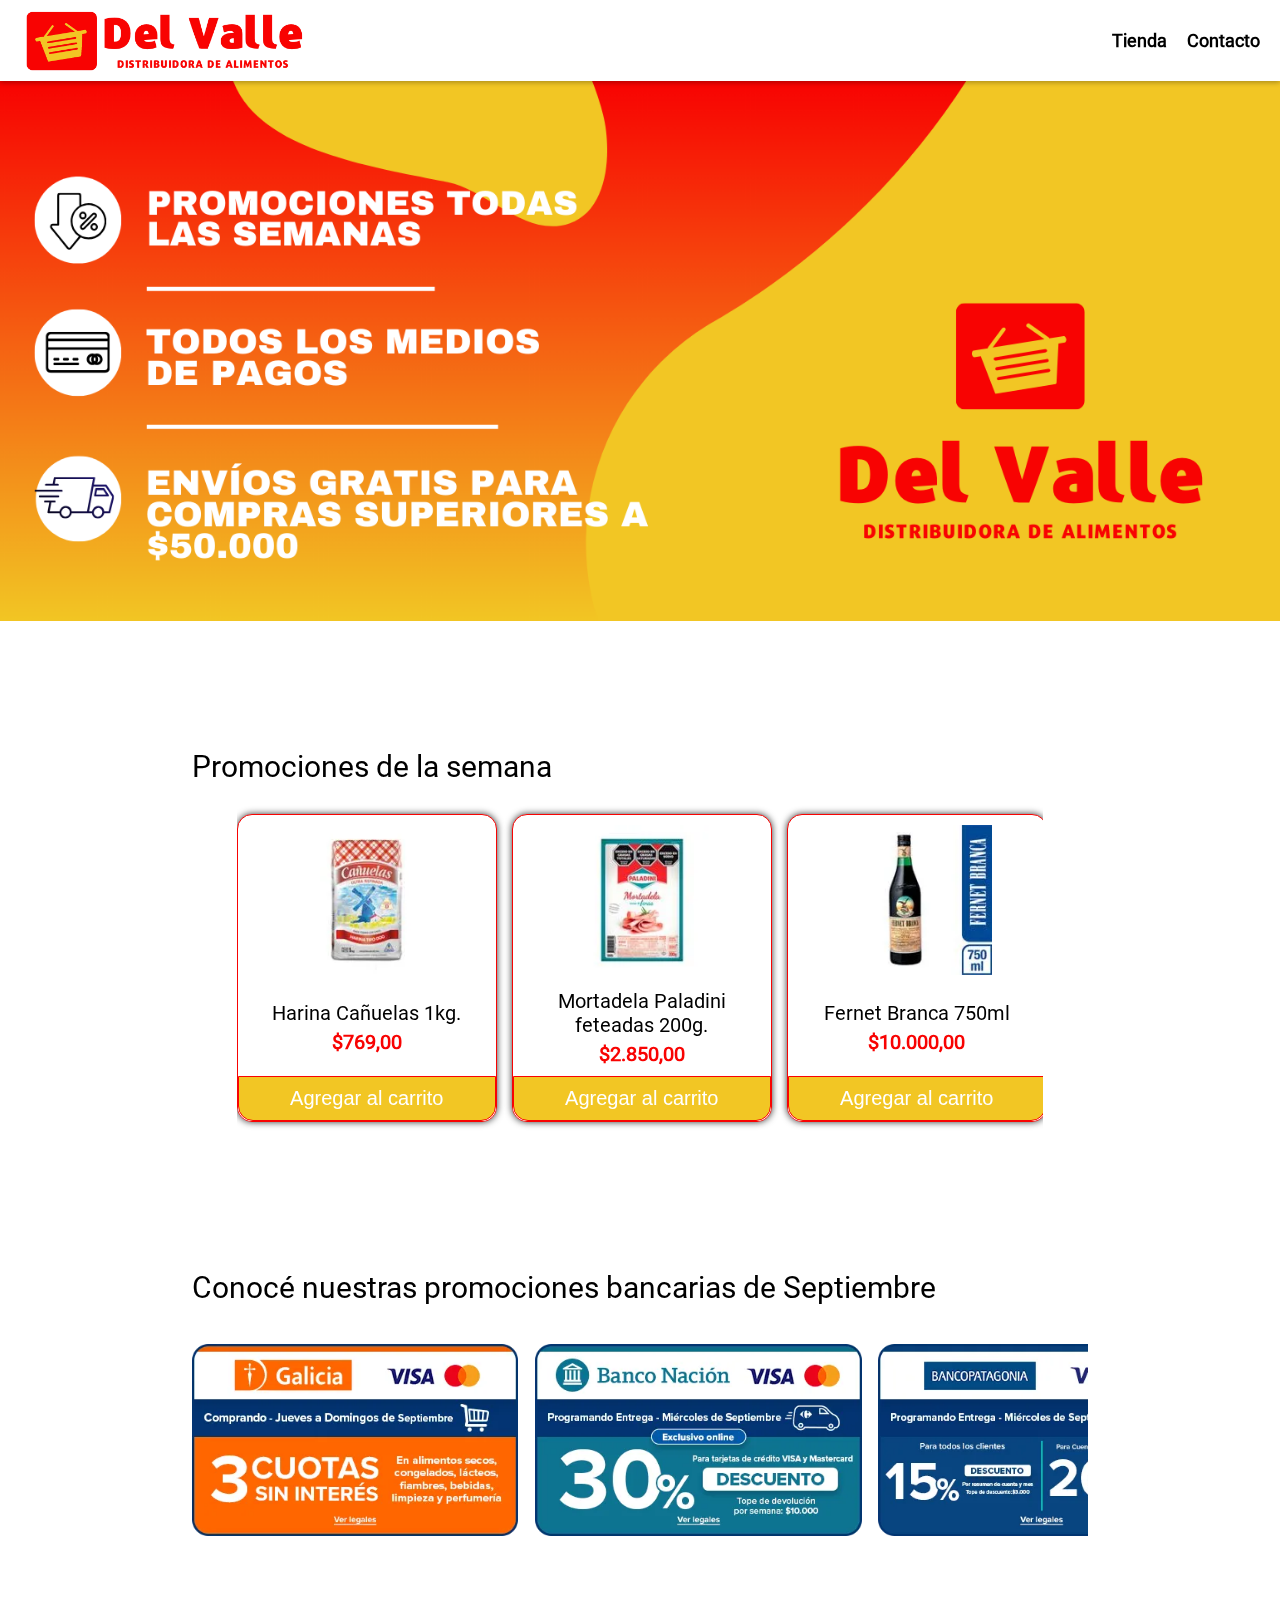
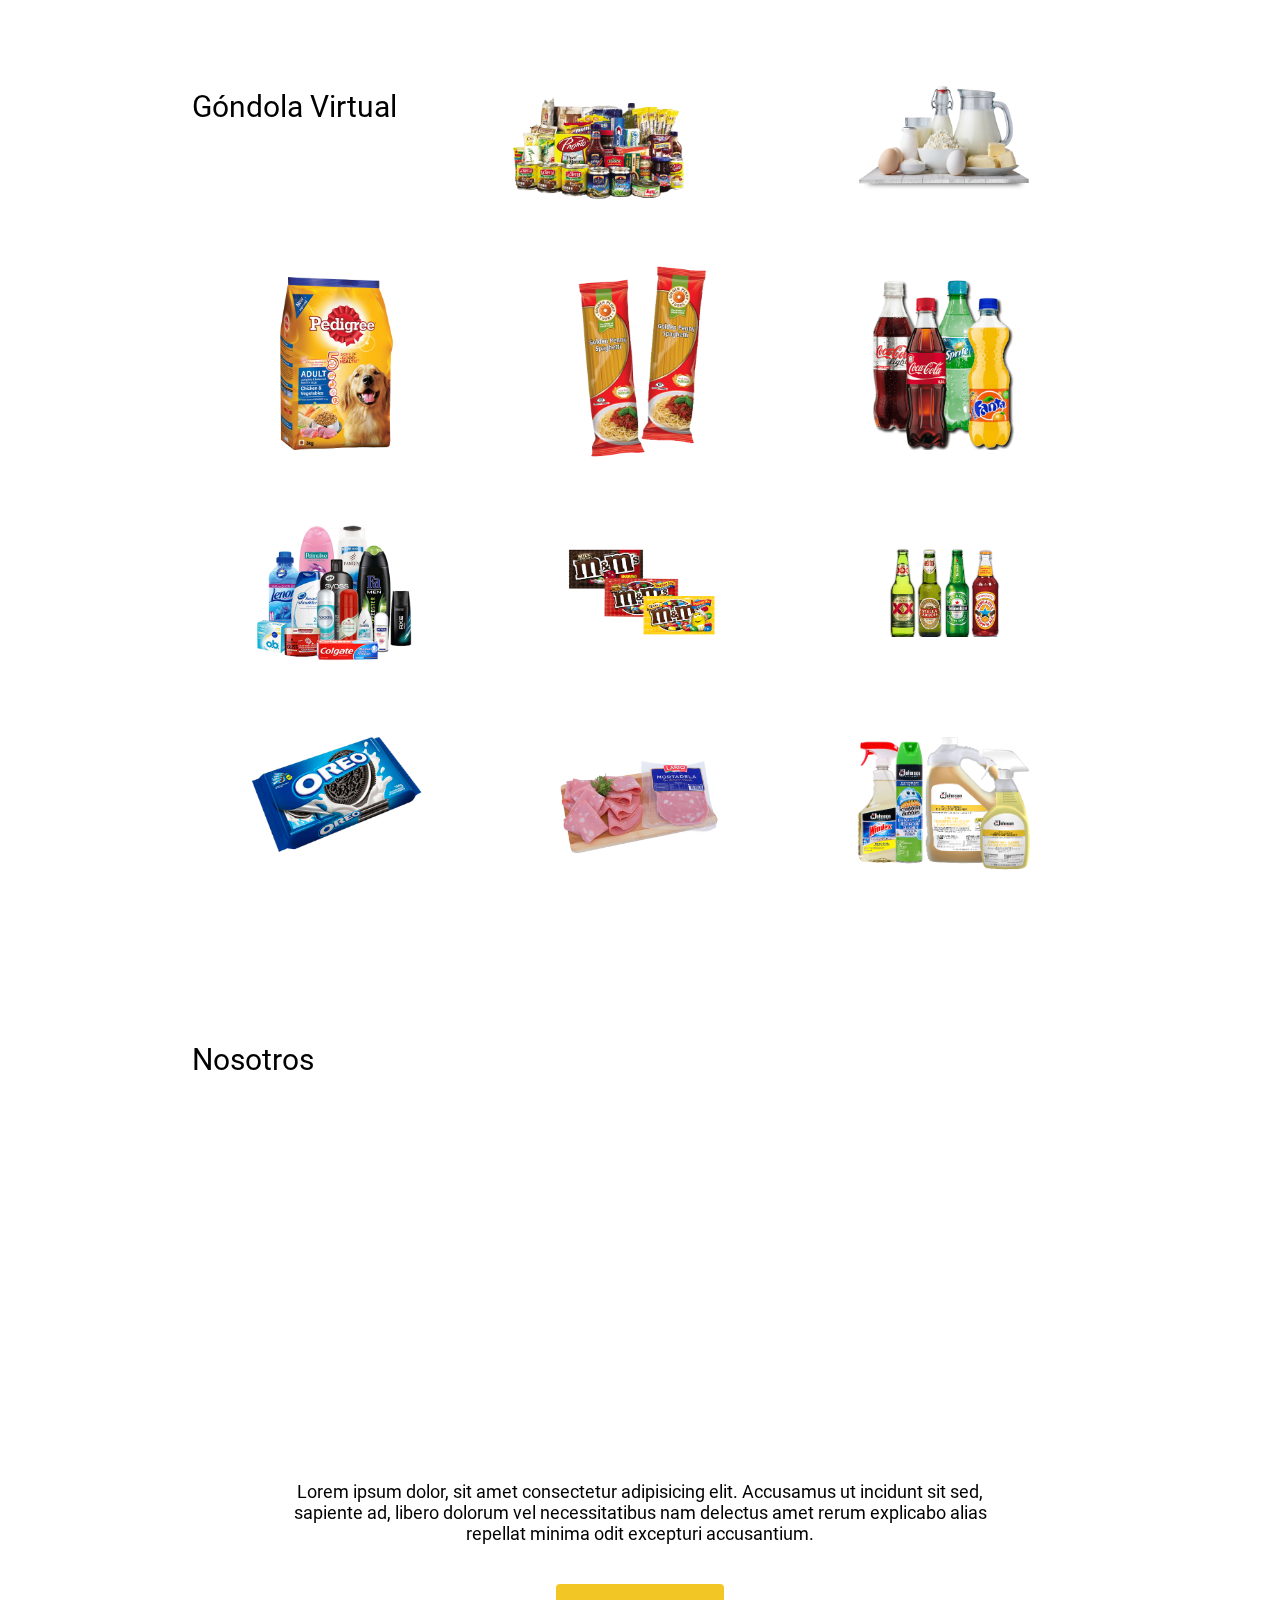
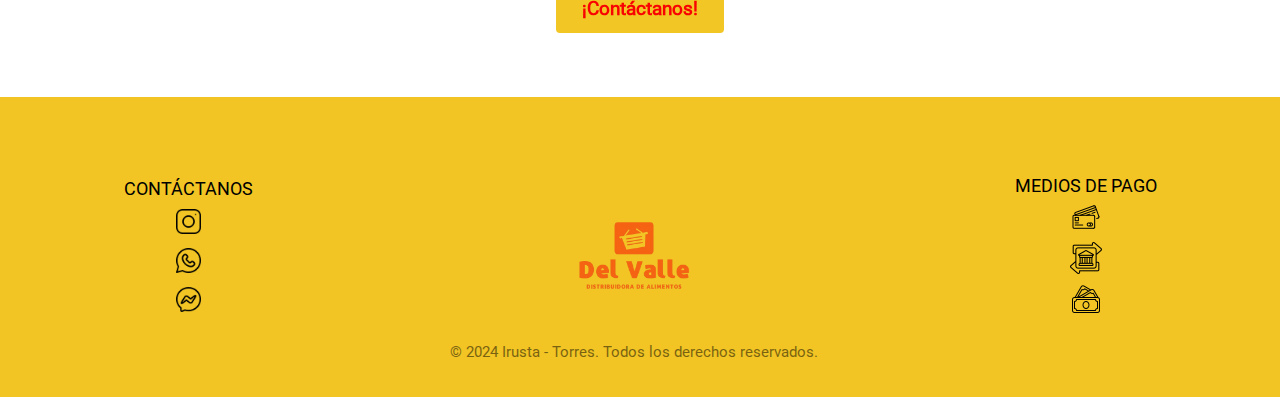
==== index.html @ 5ffc668a "Se arregla ruta de 2 productos en promocion" ====
<!DOCTYPE html>
<html lang="es">

<head>
    <meta charset="UTF-8">
    <meta name="viewport" content="width=device-width, initial-scale=1.0">
    <link rel="stylesheet" href="./assets/css/general.css">
    <link rel="stylesheet" href="./assets/css/inicio.css">
    <title>Del Valle - Distribuidora</title>
    <link rel="icon" type="image/x-icon" href="./assets/icon/favicon.ico">
</head>

<body>
    <header class="encabezado">
        <a href="./index.html"><img src="./assets/image/Logo2bis.png" alt="Logo encabezado"></a>

        <nav>
            <ul>
                <li><a class="enlace-nav" href="./pages/tienda.html">Tienda</a></li>
                <li><a class="enlace-nav" href="./pages/contacto.html">Contacto</a></li>
            </ul>
        </nav>
    </header>

    <main class="contenido">
        <section class="banner">
        </section>
        
        <section class="banner-responsivo">
        </section>

        <section class="promociones-semana">
            <h1 class="titulo">Promociones de la semana</h1>

            <div class="promociones-contenedor">

                <article class="card">
                    <div class="producto-imagen">
                        <img src="./assets/image/gondola/img/al205216-170-170.webp" alt="Harina Cañuelas"
                            loading="lazy">
                    </div>
                    <div class="producto-info">
                        <span>Harina Cañuelas 1kg.</span>
                        <span>$769,00</span>
                    </div>
                    <div class="btn">
                        <button type="button">Agregar al carrito</button>
                    </div>
                </article>

                <article class="card">
                    <div class="producto-imagen">
                        <img src="./assets/image/gondola/img/fi308184-170-170.webp" alt="Mortadela Paladini"
                            loading="lazy">
                    </div>
                    <div class="producto-info">
                        <span>Mortadela Paladini feteadas 200g.</span>
                        <span>$2.850,00</span>
                    </div>
                    <div class="btn">
                        <button type="button">Agregar al carrito</button>
                    </div>
                </article>

                <article class="card">
                    <div class="producto-imagen">
                        <img src="./assets/image/gondola/img/a226772-170-170.webp" alt="Fernet Branca" loading="lazy">
                    </div>
                    <div class="producto-info">
                        <span>Fernet Branca 750ml</span>
                        <span>$10.000,00</span>
                    </div>
                    <div class="btn">
                        <button type="button">Agregar al carrito</button>
                    </div>
                </article>

                <article class="card">
                    <div class="producto-imagen">
                        <img src="./assets/image/gondola/img/al318039-170-170.webp" alt="Arroz Gallo" loading="lazy">
                    </div>
                    <div class="producto-info">
                        <span>Arroz Gallo oro 1kg.</span>
                        <span>$2.850,00</span>
                    </div>
                    <div class="btn">
                        <button type="button">Agregar al carrito</button>
                    </div>
                </article>

                <article class="card">
                    <div class="producto-imagen">
                        <img src="./assets/image/gondola/img/lac366327-170-170.webp" alt="Manteca Tonadita"
                            loading="lazy">
                    </div>
                    <div class="producto-info">
                        <span>Manteca Tonadita 200g</span>
                        <span>$2.700,00</span>
                    </div>
                    <div class="btn">
                        <button type="button">Agregar al carrito</button>
                    </div>
                </article>

                <article class="card">
                    <div class="producto-imagen">
                        <img src="./assets/image/gondola/img/lac527487-170-170.webp" alt="CasamCrem" loading="lazy">
                    </div>
                    <div class="producto-info">
                        <span>Queso crema Casancrem 500g</span>
                        <span>$3.950,20</span>
                    </div>
                    <div class="btn">
                        <button type="button">Agregar al carrito</button>
                    </div>
                </article>

                <article class="card">
                    <div class="producto-imagen">
                        <img src="./assets/image/gondola/img/a273585-170-170.webp" alt="Vino Novecento" loading="lazy">
                    </div>
                    <div class="producto-info">
                        <span>Vino tinto malbec Novecento 750cc</span>
                        <span>$3.950,00</span>
                    </div>
                    <div class="btn">
                        <button type="button">Agregar al carrito</button>
                    </div>
                </article>

            </div>
        </section>

        <section>
            <h5 class="titulo">Conocé nuestras promociones bancarias de Septiembre</h5>

            <div class="scroll-contenedor">
                <div class="imagenes">
                    <img src="./assets/image/tcgalicia.webp" alt="Promoción banco Galicia" loading="lazy">
                    <img src="./assets/image/tcnacion.webp" alt="Promoción banco Nación" loading="lazy">
                    <img src="./assets/image/tcpatagonia.webp" alt="Promoción banco Patagonia" loading="lazy">
                    <img src="./assets/image/tcsantander.webp" alt="Promoción banco Santander" loading="lazy">
                </div>
            </div>

        </section>

        <section class="seccion-gondola">

            <h3 class="titulo">Góndola Virtual</h3>

            <div class="bloque-proyecto">
                <img class="imagenTendencia" src="./assets/image/gondola/Almacen.png" alt="Sección de Almacén"
                    loading="lazy">
                <div class="efecto-imagen">
                    <div class="texto-imagen">Almacén</div>
                </div>
            </div>

            <div class="bloque-proyecto">
                <img class="imagenTendencia" src="./assets/image/gondola/lacteos.png" alt="Sección de Lácteos"
                    loading="lazy">
                <div class="efecto-imagen">
                    <div class="texto-imagen">Lácteos</div>
                </div>
            </div>

            <div class="bloque-proyecto">
                <img class="imagenTendencia" src="./assets/image/gondola/mascotas.png" alt="Sección Mascotas"
                    loading="lazy">
                <div class="efecto-imagen">
                    <div class="texto-imagen">Mascotas</div>
                </div>
            </div>

            <div class="bloque-proyecto">
                <img class="imagenTendencia" src="./assets/image/gondola/pastas.png" alt="Sección de Pastas"
                    loading="lazy">
                <div class="efecto-imagen">
                    <div class="texto-imagen">Pastas</div>
                </div>
            </div>

            <div class="bloque-proyecto">
                <img class="imagenTendencia" src="./assets/image/gondola/gaseosas.png" alt="Sección de Gaseosas"
                    loading="lazy">
                <div class="efecto-imagen">
                    <div class="texto-imagen">Gaseosas</div>
                </div>
            </div>

            <div class="bloque-proyecto">
                <img class="imagenTendencia" src="./assets/image/gondola/higiene-personal.png"
                    alt="Sección de Higiene Personal" loading="lazy">
                <div class="efecto-imagen">
                    <div class="texto-imagen">Higiene Personal</div>
                </div>
            </div>

            <div class="bloque-proyecto">
                <img class="imagenTendencia" src="./assets/image/gondola/golosinas.png" alt="Sección de Golosinas"
                    loading="lazy">
                <div class="efecto-imagen">
                    <div class="texto-imagen">Golosinas</div>
                </div>
            </div>

            <div class="bloque-proyecto">
                <img class="imagenTendencia" src="./assets/image/gondola/alcohol.png"
                    alt="Sección de Bebidas Alcohólicas" loading="lazy">
                <div class="efecto-imagen">
                    <div class="texto-imagen">Bebidas Alcohólicas</div>
                </div>
            </div>

            <div class="bloque-proyecto">
                <img class="imagenTendencia" src="./assets/image/gondola/galletas.png" alt="Sección de Galletas"
                    loading="lazy">
                <div class="efecto-imagen">
                    <div class="texto-imagen">Galletas</div>
                </div>
            </div>

            <div class="bloque-proyecto">
                <img class="imagenTendencia" src="./assets/image/gondola/fiambre.png" alt="Sección de Fiambres"
                    loading="lazy">
                <div class="efecto-imagen">
                    <div class="texto-imagen">Fiambres</div>
                </div>
            </div>

            <div class="bloque-proyecto">
                <img class="imagenTendencia" src="./assets/image/gondola/limpieza.png" alt="Sección de Limpieza"
                    loading="lazy">
                <div class="efecto-imagen">
                    <div class="texto-imagen">Limpieza</div>
                </div>
            </div>

        </section>

        <section class="seccion-nosotros">
            <h4 class="titulo">Nosotros</h4>

            <div class="mapa">
                <iframe
                    src="https://www.google.com/maps/embed?pb=!1m18!1m12!1m3!1d2938.233692866718!2d-64.16120962489502!3d-31.453645398052604!2m3!1f0!2f0!3f0!3m2!1i1024!2i768!4f13.1!3m3!1m2!1s0x9432a328bdcde85d%3A0x48008d6c22ca4496!2sDistribuidora%20del%20Valle!5e1!3m2!1ses!2sar!4v1727151645664!5m2!1ses!2sar"
                    width="400" height="300" style="border:0;" allowfullscreen="" loading="lazy"
                    referrerpolicy="no-referrer-when-downgrade"></iframe>
            </div>

            <p>Lorem ipsum dolor, sit amet consectetur adipisicing elit. Accusamus ut incidunt sit sed, sapiente ad,
                libero dolorum vel necessitatibus nam delectus amet rerum explicabo alias repellat minima odit excepturi
                accusantium.</p>

            <a class="btn-contactanos" href="./pages/contacto.html">¡Contáctanos!</a>
        </section>

    </main>

    <footer class="pie">
        <div class="caja-contacto">
            <p>CONTÁCTANOS</p>

            <ul class="img-contacto">
                <li>
                    <a class="img-contacto" href="http://Instagram.com" target="_blank" rel="noopener noreferrer"><img
                            src="./assets/icon/sig.png" alt="Instagram"></a>
                </li>
                <li>
                    <a class="img-contacto" href="https://web.whatsapp.com/" target="_blank" rel="noopener noreferrer">
                        <img src="./assets/icon/swsp.png" alt="WhatsApp">
                    </a>
                </li>
                <li>
                    <a class="img-contacto" href="https://www.facebook.com/?locale=es_LA" target="_blank"
                        rel="noopener noreferrer"><img src="./assets/icon/sfb.png" alt="Facebook">
                    </a>
                </li>
            </ul>
        </div>

        <div class="caja-centro">
            <img src="./assets/image/Logo2-pie.png" alt="Logo Del Valle">
            <p>&copy; 2024 Irusta - Torres. Todos los derechos reservados.</p>
        </div>

        <div class="caja-medios">
            <p>MEDIOS DE PAGO</p>
            <ul class="img-medios">
                <li><img src="./assets/icon/dtc.png" alt="Tarjeta de crédito"></li>
                <li><img src="./assets/icon/dtransferencia.png" alt="Transferencia bancaria"></li>
                <li><img src="./assets/icon/d.png" alt="Efectivo"></li>
            </ul>
        </div>

        <div class="caja-centro-reponsive">
            <img src="./assets/image/Logo2-pie.png" alt="Logo Del Valle">
            <p>&copy; 2024 Irusta - Torres. Todos los derechos reservados.</p>
        </div>
    </footer>

</body>

</html>
---- assets/css/general.css ----
/* Este CSS lo vamos a usar solo para header, footer y main general*/

@font-face {
  font-family: "Roboto";
  src: local("Roboto"), url("../fonts/Roboto-Regular.ttf");
}

/* amarillo rgb(242, 198, 36)
rojo  rgb(248, 3, 2)*/

* {
  background-color: #ffffff;
  margin: 0;
  padding: 0;
  box-sizing: border-box;
}

html {
  font-family: "Roboto", sans-serif;
  font-size: 18px;
}

ul {
  list-style: none;
}

.encabezado {
  position: fixed;
  top: 0;
  left: 0;
  height: 81px;
  width: 100%;
  display: flex;
  justify-content: space-between;
  align-items: center;
  padding: 0 20px;
  background-color: #ffffff;
  z-index: 100;
  box-shadow: 0 1.5px 5px rgba(0, 0, 0, 0.3);
}

.encabezado a img {
  width: 55%;
  height: auto;
  padding: 5px;
  margin-top: 5px;
}

.encabezado nav ul {
  display: flex;
  margin: 0;
}

.encabezado nav ul li {
  margin-left: 20px;
}

.enlace-nav {
  text-decoration: none;
  color: black;
  font-weight: 600;
  transition: color 0.5s;
}

.enlace-nav:hover {
  color: rgb(248, 3, 2);
}

.contenido {
  min-height: calc(100vh - 381px);
  margin-top: 0;
  margin-left: 0;
}

.menu-burguer,
.carrito-compra {
  display: none;
}

/* ---- FOOTER ---- */

.pie {
  display: flex;
  justify-content: space-around;
  align-items: center;
  bottom: 0;
  height: 300px;
  width: 100%;
  color: rgb(0, 0, 0);
  padding: 25px;
  background-color: white;
  background-color: rgba(242, 197, 36);
}

.caja-medios,
.caja-contacto,
.caja-centro,
.caja-centro-reponsive {
  text-align: center;
  background-color: transparent;
}

.caja-centro,
.caja-centro-reponsive {
  display: flex;
  flex-direction: column;
  align-items: center;
}

.caja-centro img,
.caja-centro-reponsive img {
  width: auto;
  height: 150px;
  opacity: 0.5;
  margin-top: 60px;
  background-color: transparent;
}

.caja-medios ul,
.caja-contacto ul {
  display: inline-block;
  margin: 0 auto;
  background-color: rgba(242, 197, 36);
}

.caja-contacto ul li,
.caja-contacto a {
  background-color: rgba(242, 197, 36);
}

.caja-centro p,
.caja-centro-reponsive p {
  margin: 10px auto;
  text-align: center;
  font-size: 15px;
  opacity: 0.5;
  background-color: transparent;
}

.img-contacto img {
  width: 25px;
  height: auto;
  margin-top: 10px;
  background-color: rgba(242, 197, 36);
}

.caja-medios p,
.caja-contacto p {
  background-color: transparent;
}

.caja-medios ul li {
  margin-top: 5px;
  background-color: rgba(242, 197, 36);
}

.img-medios img {
  background-color: rgba(242, 197, 36);
}

.caja-centro-reponsive {
  display: none;
}

/* --- Edicion del scroll vertical --- */
::-webkit-scrollbar {
  width: 8px;
}
::-webkit-scrollbar-thumb {
  background-color: #f2c524b0;
  border-radius: 5px;
}
::-webkit-scrollbar-track {
  background-color: white;
}
::-webkit-scrollbar-thumb:hover {
  background-color: #f2c524d3;
}

@media (max-width: 768px) {
  .encabezado a {
    display: inline-block;
    width: auto;
    padding: 0;
    border: none;
  }

  .encabezado a img {
    width: 150px;
    height: auto;
  }

  .pie {
    height: auto;
    padding-bottom: 90%;
    flex-direction: column;
    align-items: center;
  }

  .caja-centro-reponsive {
    display: flex;
    flex-direction: column;
    align-items: center;
  }

  .caja-contacto ul,
  .caja-medios ul {
    display: flex;
    justify-content: center;
    gap: 20px;
    flex-wrap: wrap;
  }

  .caja-contacto,
  .caja-medios,
  .caja-centro-reponsive {
    margin-bottom: 20px;
  }

  .caja-contacto {
    margin-top: 30px;
  }

  .caja-centro-reponsive img {
    margin-top: 0px;
  }

  .caja-centro {
    display: none;
  }
}
---- assets/css/inicio.css ----
:root {
  --colourPrimary: rgb(242, 198, 36);
  --colourSecundary: rgb(248, 3, 2);
  --textColour: black;
}

/* amarillo rgb(242, 198, 36)
rojo  rgb(248, 3, 2)*/

.contenido {
  width: 70%;
  margin: 0 auto;
  margin-top: 81px;
  position: relative;
  z-index: 1;
}

.banner {
  height: 540px;
  width: 150%;
  margin-top: 10px;
  margin-left: -20vw;
  background-image: url(../image/bannerInicio3.png);
  background-repeat: no-repeat;
  background-position: center;
  background-size: cover;
  z-index: 0;
}

.titulo {
  font-size: 30px;
  font-weight: 100;
  margin-top: 40px;
  margin-bottom: 20px;
}

/* --------PROMOCIONES DE LA SEMANA--------- */

.promociones-semana {
  margin: 10vw auto;
}

.promociones-contenedor {
  width: 90%;
  margin: 0 auto;
  display: flex;
  flex-wrap: nowrap;
  justify-content: flex-start;
  overflow-x: auto;
  gap: 15px;
}

.promociones-contenedor::-webkit-scrollbar {
  height: 0.8vw;
}

.promociones-contenedor::-webkit-scrollbar-thumb {
  background-color: #f2c524b0;
  border-radius: 1.2vw;
}

.promociones-contenedor::-webkit-scrollbar-thumb:hover {
  background-color: #f2c524d3;
}

.card {
  min-width: 260px;
  overflow: hidden;
  text-align: center;
  margin-top: 10px;
  margin-bottom: 20px;
  border: 1px solid var(--colourSecundary);
  border-radius: 15px;
  box-shadow: 0 0 7px rgba(0, 0, 0, 0.8);
  display: flex;
  flex-direction: column;
  justify-content: space-between;
}

.card .producto-imagen {
  width: 230px;
  margin: 10px auto;
}

.card .producto-imagen img {
  width: auto;
  height: 150px;
  transition: transform 0.4s ease;
}

.card .producto-imagen img:hover {
  transform: scale(1.1);
}

.card .producto-info {
  font-size: 20px;
  padding: 0 20px;
  margin-bottom: 5px;
}

.card .producto-info span {
  display: block;
  margin-bottom: 5px;
}

.card .producto-info span:first-child {
  margin-bottom: 5px;
}

.card .producto-info span:nth-child(2) {
  color: var(--colourSecundary);
  font-weight: bold;
}

.card .btn {
  width: 100%;
}

.card .btn button {
  width: 100%;
  padding: 10px;
  background-color: var(--colourPrimary);
  border: 1px solid var(--colourSecundary);
  outline: none;
  color: #fff;
  cursor: pointer;
  font-size: 20px;
  border-radius: 0 0 15px 15px;
  transition: background-color 0.8s;
}

.btn button:hover {
  background-color: var(--colourSecundary);
}

/* --------PROMOCIONES BANCARIAS--------- */
.scroll-contenedor {
  width: 100%;
  margin: auto;
  overflow-x: auto;
  white-space: nowrap;
  position: relative;
}

.imagenes {
  display: inline-block;
  margin: 1.5vw auto;
}

.imagenes img {
  width: auto;
  height: 15vw;
  margin-right: 1vw;
  border-radius: 1vw;
}

/* EDICION SCROLL PARA TARJETAS*/
.scroll-contenedor::-webkit-scrollbar {
  height: 0.8vw;
}

.scroll-contenedor::-webkit-scrollbar-thumb {
  background-color: #f2c524b0;
  border-radius: 1.2vw;
}

.scroll-contenedor::-webkit-scrollbar-thumb:hover {
  background-color: #f2c524d3;
}

/* --------GONDOLA VIRTUAL--------- */

.seccion-gondola {
  display: flex;
  flex-wrap: wrap;
  gap: 10px;
  justify-content: space-between;
  margin: 7vw auto;
}

.bloque-proyecto {
  border-radius: 5px;
  font-weight: bold;
  position: relative;
  width: calc(33.33% - 10px);
  box-sizing: border-box;
  display: flex;
  justify-content: center;
  align-items: center;
  overflow: hidden;
  margin-bottom: 1vw;
}

.bloque-proyecto img {
  width: 60%;
  height: auto;
  border-radius: 4px;
  box-sizing: border-box;
}

.efecto-imagen {
  position: absolute;
  top: 0;
  bottom: 0;
  left: 0;
  right: 0;
  opacity: 0;
  transition: 1.5s ease;
  background-color: rgba(242, 198, 36, 0.8);
  display: flex;
  justify-content: center;
  align-items: center;
  border-radius: 10px;
  cursor: pointer;
}

.texto-imagen {
  color: black;
  font-size: 2.5vw;
  text-align: center;
  background-color: rgba(242, 198, 36, 0.1);
  padding: 10px;
}

.bloque-proyecto:hover .efecto-imagen {
  opacity: 0.8;
}

/* --------SECCION NOSOTROS--------- */

.seccion-nosotros {
  display: flex;
  align-items: center;
  flex-direction: column;
  gap: 40px;
  margin-bottom: 5vw;
}

.seccion-nosotros h4 {
  align-self: flex-start;
}

.seccion-nosotros inframe {
  max-width: 100%;
}

.seccion-nosotros p {
  text-align: center;
  max-width: 700px;
}

.btn-contactanos {
  text-decoration: none;
  background-color: var(--colourPrimary);
  color: var(--colourSecundary);
  font-size: 1.5vw;
  font-weight: 600;
  padding: 1vw 2vw;
  border-radius: 4px;
  transition: transform 0.4s, box-shadow 0.4s;
}

.btn-contactanos:hover {
  transform: scale(0.9);
  box-shadow: 0px 0px 1vw rgba(231, 16, 16, 0.815);
}

@media (max-width: 768px) {
  .banner {
    background-image: url(../image/bannerResponsiv.png);
  }

  /* --------PROMOCIONES DE LA SEMANA--------- */
  .titulo {
    font-size: 20px;
  }

  .promociones-contenedor {
    width: 100%;
  }

  .card {
    min-width: 200px;
  }

  .card .producto-imagen {
    width: 200px;
    margin: 10px auto;
  }

  .card .producto-imagen img {
    height: 100px;
  }

  .card .producto-info {
    font-size: 15px;
    padding: 0 20px;
    margin-bottom: 5px;
  }

  .card .btn button {
    width: 100%;
    padding: 10px;
    font-size: 15px;
  }

  .promociones-contenedor::-webkit-scrollbar-thumb {
    background-color: #ffffff;
  }

  .promociones-contenedor::-webkit-scrollbar-thumb:hover {
    background-color: #ffffff;
  }

  /* --------PROMOCIONES BANCARIAS--------- */
  .imagenes img {
    width: auto;
    height: 30vw;
  }

  .scroll-contenedor::-webkit-scrollbar-thumb {
    background-color: #ffffff;
  }

  .scroll-contenedor::-webkit-scrollbar-thumb:hover {
    background-color: #ffffff;
  }

  /* --------GONDOLA VIRTUAL--------- */

  .bloque-proyecto {
    width: calc(50% - 10px);
  }

  .bloque-proyecto img {
    width: 100%;
    height: auto;
  }

  .texto-imagen {
    font-size: 5vw;
  }

  /* --------SECCION NOSOTROS--------- */
  .mapa {
    position: relative;
    width: 100%;
    padding-bottom: 56.25%;
    height: 0;
  }

  .mapa iframe {
    position: absolute;
    width: 100%;
    height: 100%;
  }

  .btn-contactanos {
    font-size: 5vw;
    padding: 2vw 4vw;
    border-radius: 6px;
  }
}
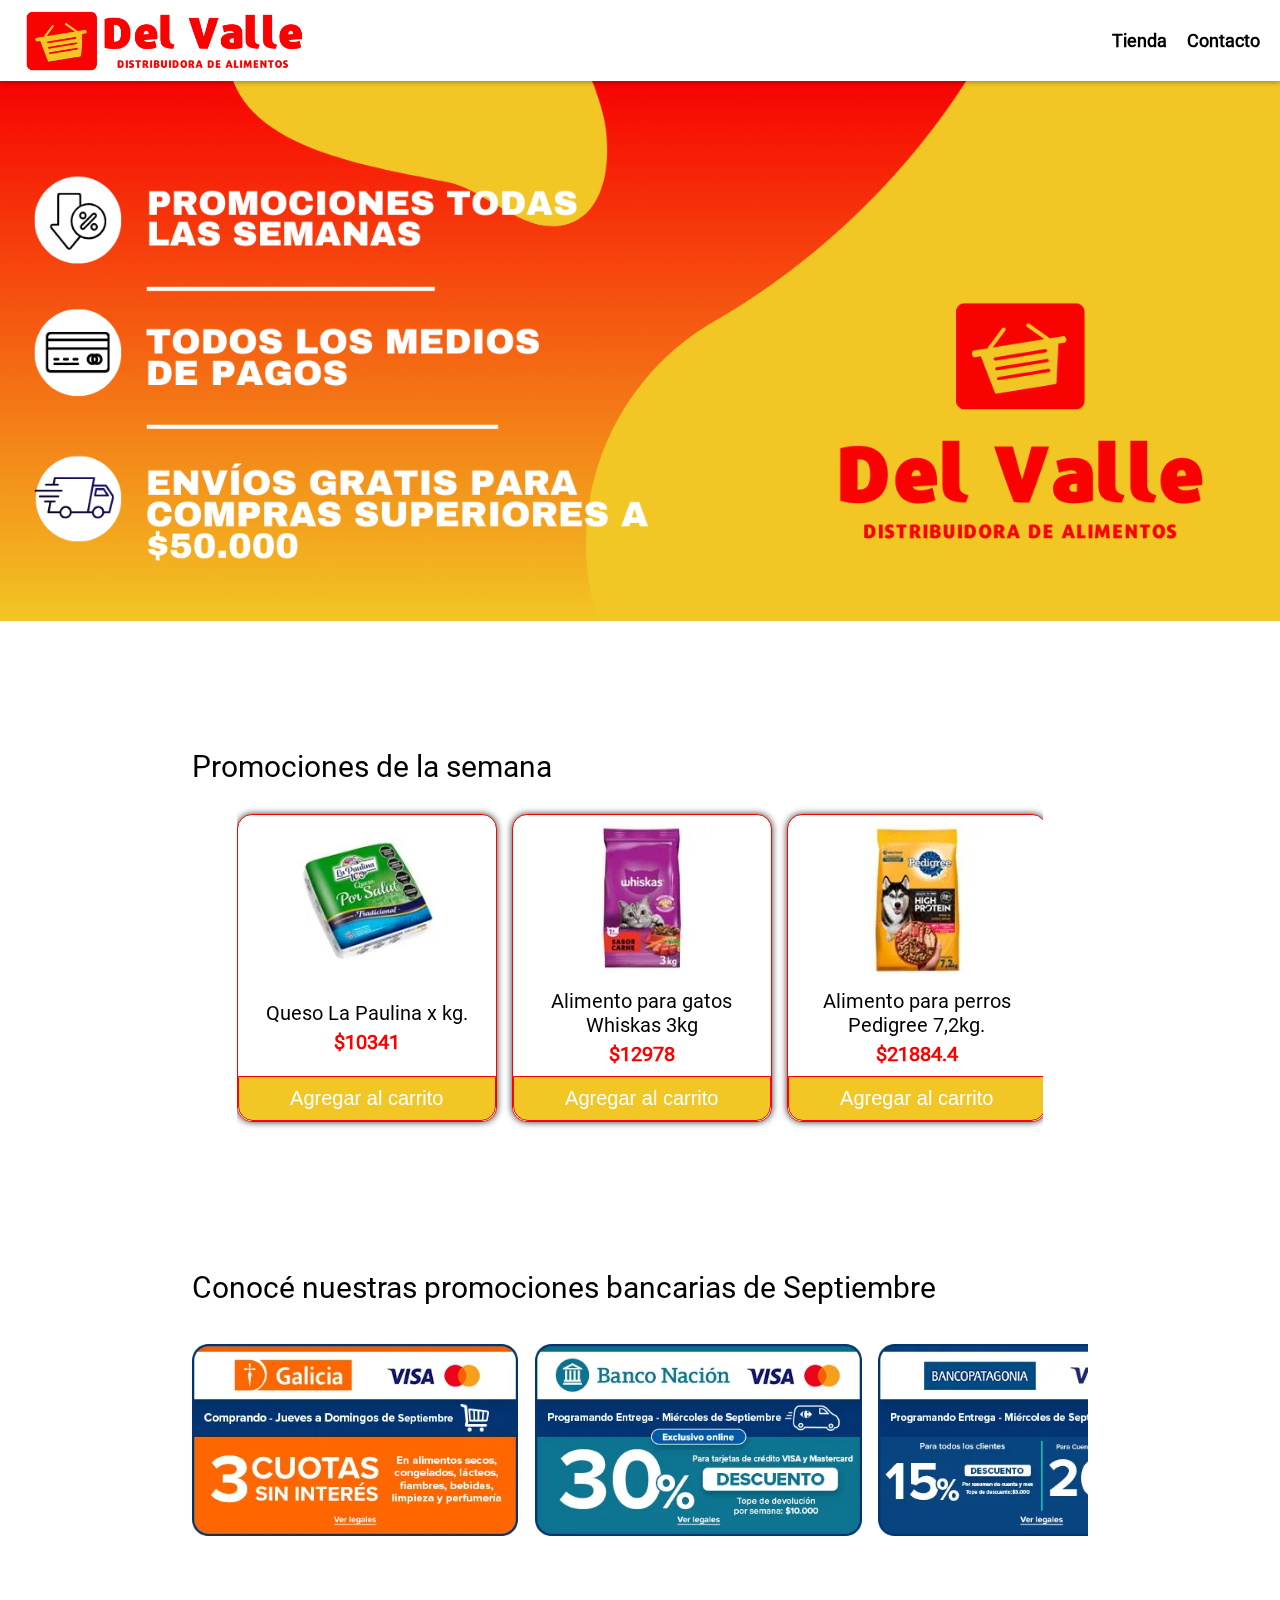
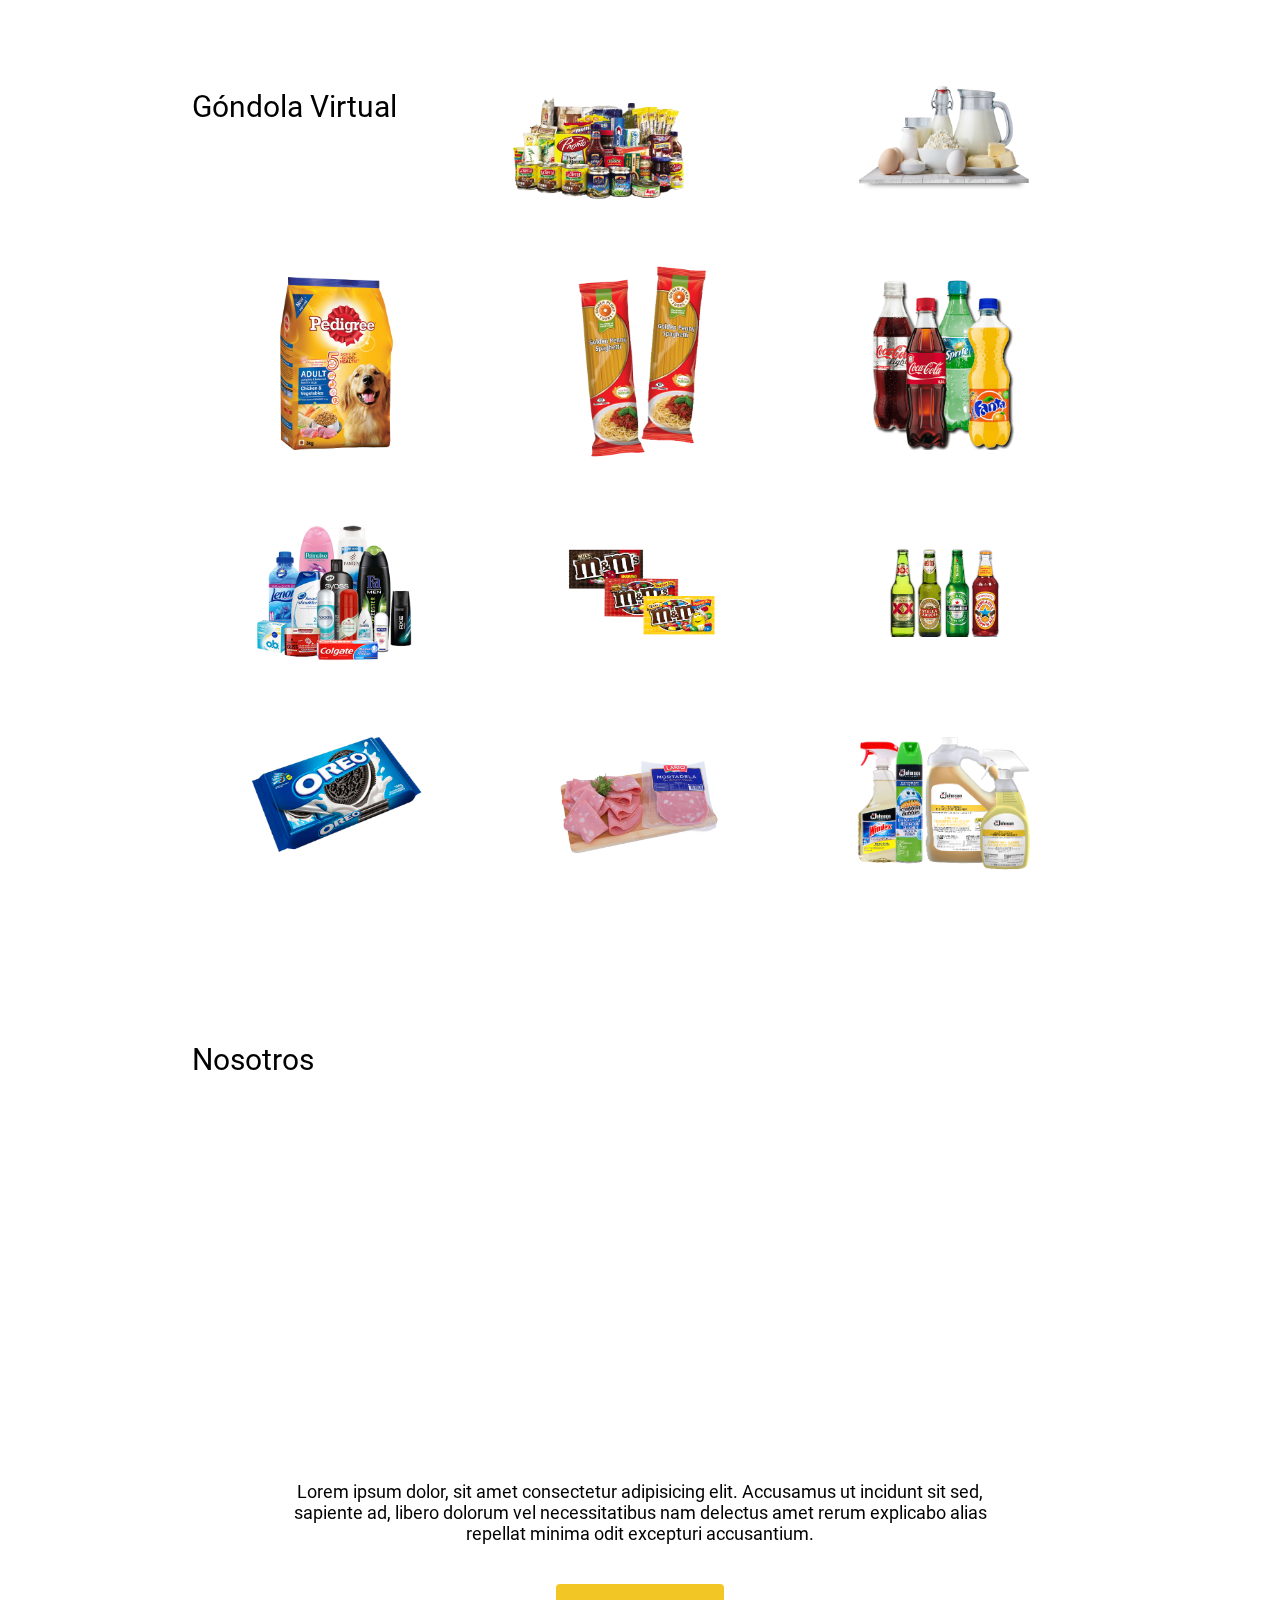
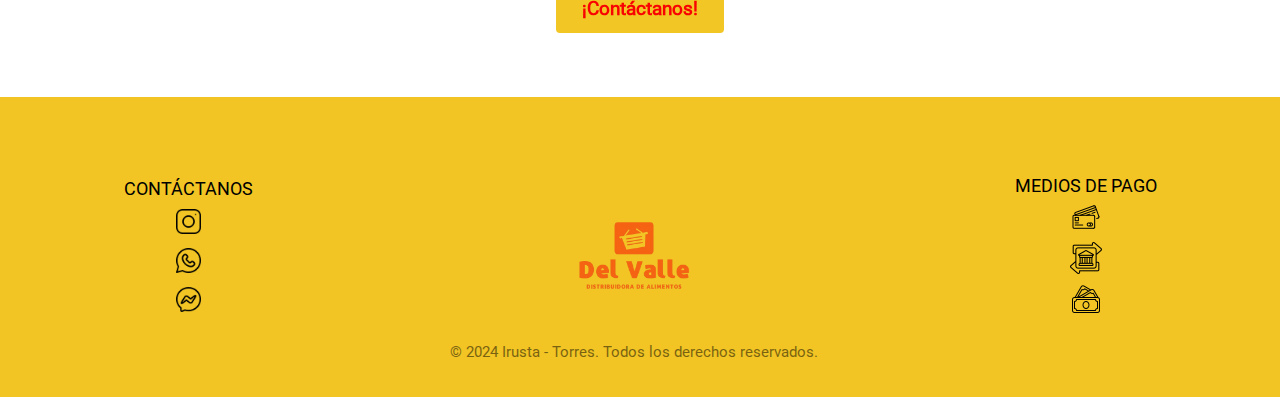
==== commit 448aa9a4: "Se realiza el renderizado de los productos en promocion del inicio (Santi)" ====
--- a/index.html
+++ b/index.html
@@ -8,6 +8,7 @@
     <link rel="stylesheet" href="./assets/css/inicio.css">
     <title>Del Valle - Distribuidora</title>
     <link rel="icon" type="image/x-icon" href="./assets/icon/favicon.ico">
+    <script type="module" src="./assets/js/main.js"></script>
 </head>
 
 <body>
@@ -16,8 +17,8 @@
 
         <nav>
             <ul>
-                <li><a class="enlace-nav" href="./pages/tienda.html">Tienda</a></li>
-                <li><a class="enlace-nav" href="./pages/contacto.html">Contacto</a></li>
+                <li><a class="enlace-nav" href="./tienda/index.html">Tienda</a></li>
+                <li><a class="enlace-nav" href="./contacto/index.html">Contacto</a></li>
             </ul>
         </nav>
     </header>
@@ -25,14 +26,31 @@
     <main class="contenido">
         <section class="banner">
         </section>
-        
+
         <section class="banner-responsivo">
         </section>
 
         <section class="promociones-semana">
             <h1 class="titulo">Promociones de la semana</h1>
 
-            <div class="promociones-contenedor">
+            <div id="promociones-contenedor" class="promociones-contenedor">
+
+                <article class="card">
+                    <div class="producto-imagen">
+                        <img src="./" alt="Imagen Producto" loading="lazy">
+                    </div>
+                    <div class="producto-info">
+                        <span>Nombre Producto</span>
+                        <span>$000</span>
+                    </div>
+                    <div class="btn">
+                        <button type="button">Agregar al carrito</button>
+                    </div>
+                </article>
+
+            </div>
+
+            <!-- <div class="promociones-contenedor">
 
                 <article class="card">
                     <div class="producto-imagen">
@@ -128,7 +146,7 @@
                     </div>
                 </article>
 
-            </div>
+            </div> -->
         </section>
 
         <section>
@@ -145,97 +163,9 @@
 
         </section>
 
-        <section class="seccion-gondola">
+        <section id="grilla-categorias" class="seccion-gondola">
 
             <h3 class="titulo">Góndola Virtual</h3>
-
-            <div class="bloque-proyecto">
-                <img class="imagenTendencia" src="./assets/image/gondola/Almacen.png" alt="Sección de Almacén"
-                    loading="lazy">
-                <div class="efecto-imagen">
-                    <div class="texto-imagen">Almacén</div>
-                </div>
-            </div>
-
-            <div class="bloque-proyecto">
-                <img class="imagenTendencia" src="./assets/image/gondola/lacteos.png" alt="Sección de Lácteos"
-                    loading="lazy">
-                <div class="efecto-imagen">
-                    <div class="texto-imagen">Lácteos</div>
-                </div>
-            </div>
-
-            <div class="bloque-proyecto">
-                <img class="imagenTendencia" src="./assets/image/gondola/mascotas.png" alt="Sección Mascotas"
-                    loading="lazy">
-                <div class="efecto-imagen">
-                    <div class="texto-imagen">Mascotas</div>
-                </div>
-            </div>
-
-            <div class="bloque-proyecto">
-                <img class="imagenTendencia" src="./assets/image/gondola/pastas.png" alt="Sección de Pastas"
-                    loading="lazy">
-                <div class="efecto-imagen">
-                    <div class="texto-imagen">Pastas</div>
-                </div>
-            </div>
-
-            <div class="bloque-proyecto">
-                <img class="imagenTendencia" src="./assets/image/gondola/gaseosas.png" alt="Sección de Gaseosas"
-                    loading="lazy">
-                <div class="efecto-imagen">
-                    <div class="texto-imagen">Gaseosas</div>
-                </div>
-            </div>
-
-            <div class="bloque-proyecto">
-                <img class="imagenTendencia" src="./assets/image/gondola/higiene-personal.png"
-                    alt="Sección de Higiene Personal" loading="lazy">
-                <div class="efecto-imagen">
-                    <div class="texto-imagen">Higiene Personal</div>
-                </div>
-            </div>
-
-            <div class="bloque-proyecto">
-                <img class="imagenTendencia" src="./assets/image/gondola/golosinas.png" alt="Sección de Golosinas"
-                    loading="lazy">
-                <div class="efecto-imagen">
-                    <div class="texto-imagen">Golosinas</div>
-                </div>
-            </div>
-
-            <div class="bloque-proyecto">
-                <img class="imagenTendencia" src="./assets/image/gondola/alcohol.png"
-                    alt="Sección de Bebidas Alcohólicas" loading="lazy">
-                <div class="efecto-imagen">
-                    <div class="texto-imagen">Bebidas Alcohólicas</div>
-                </div>
-            </div>
-
-            <div class="bloque-proyecto">
-                <img class="imagenTendencia" src="./assets/image/gondola/galletas.png" alt="Sección de Galletas"
-                    loading="lazy">
-                <div class="efecto-imagen">
-                    <div class="texto-imagen">Galletas</div>
-                </div>
-            </div>
-
-            <div class="bloque-proyecto">
-                <img class="imagenTendencia" src="./assets/image/gondola/fiambre.png" alt="Sección de Fiambres"
-                    loading="lazy">
-                <div class="efecto-imagen">
-                    <div class="texto-imagen">Fiambres</div>
-                </div>
-            </div>
-
-            <div class="bloque-proyecto">
-                <img class="imagenTendencia" src="./assets/image/gondola/limpieza.png" alt="Sección de Limpieza"
-                    loading="lazy">
-                <div class="efecto-imagen">
-                    <div class="texto-imagen">Limpieza</div>
-                </div>
-            </div>
 
         </section>
 
@@ -253,7 +183,7 @@
                 libero dolorum vel necessitatibus nam delectus amet rerum explicabo alias repellat minima odit excepturi
                 accusantium.</p>
 
-            <a class="btn-contactanos" href="./pages/contacto.html">¡Contáctanos!</a>
+            <a class="btn-contactanos" href="./contacto/index.html">¡Contáctanos!</a>
         </section>
 
     </main>
--- a/assets/css/general.css
+++ b/assets/css/general.css
@@ -192,7 +192,7 @@
 
   .pie {
     height: auto;
-    padding-bottom: 90%;
+    padding-bottom: 5%;
     flex-direction: column;
     align-items: center;
   }
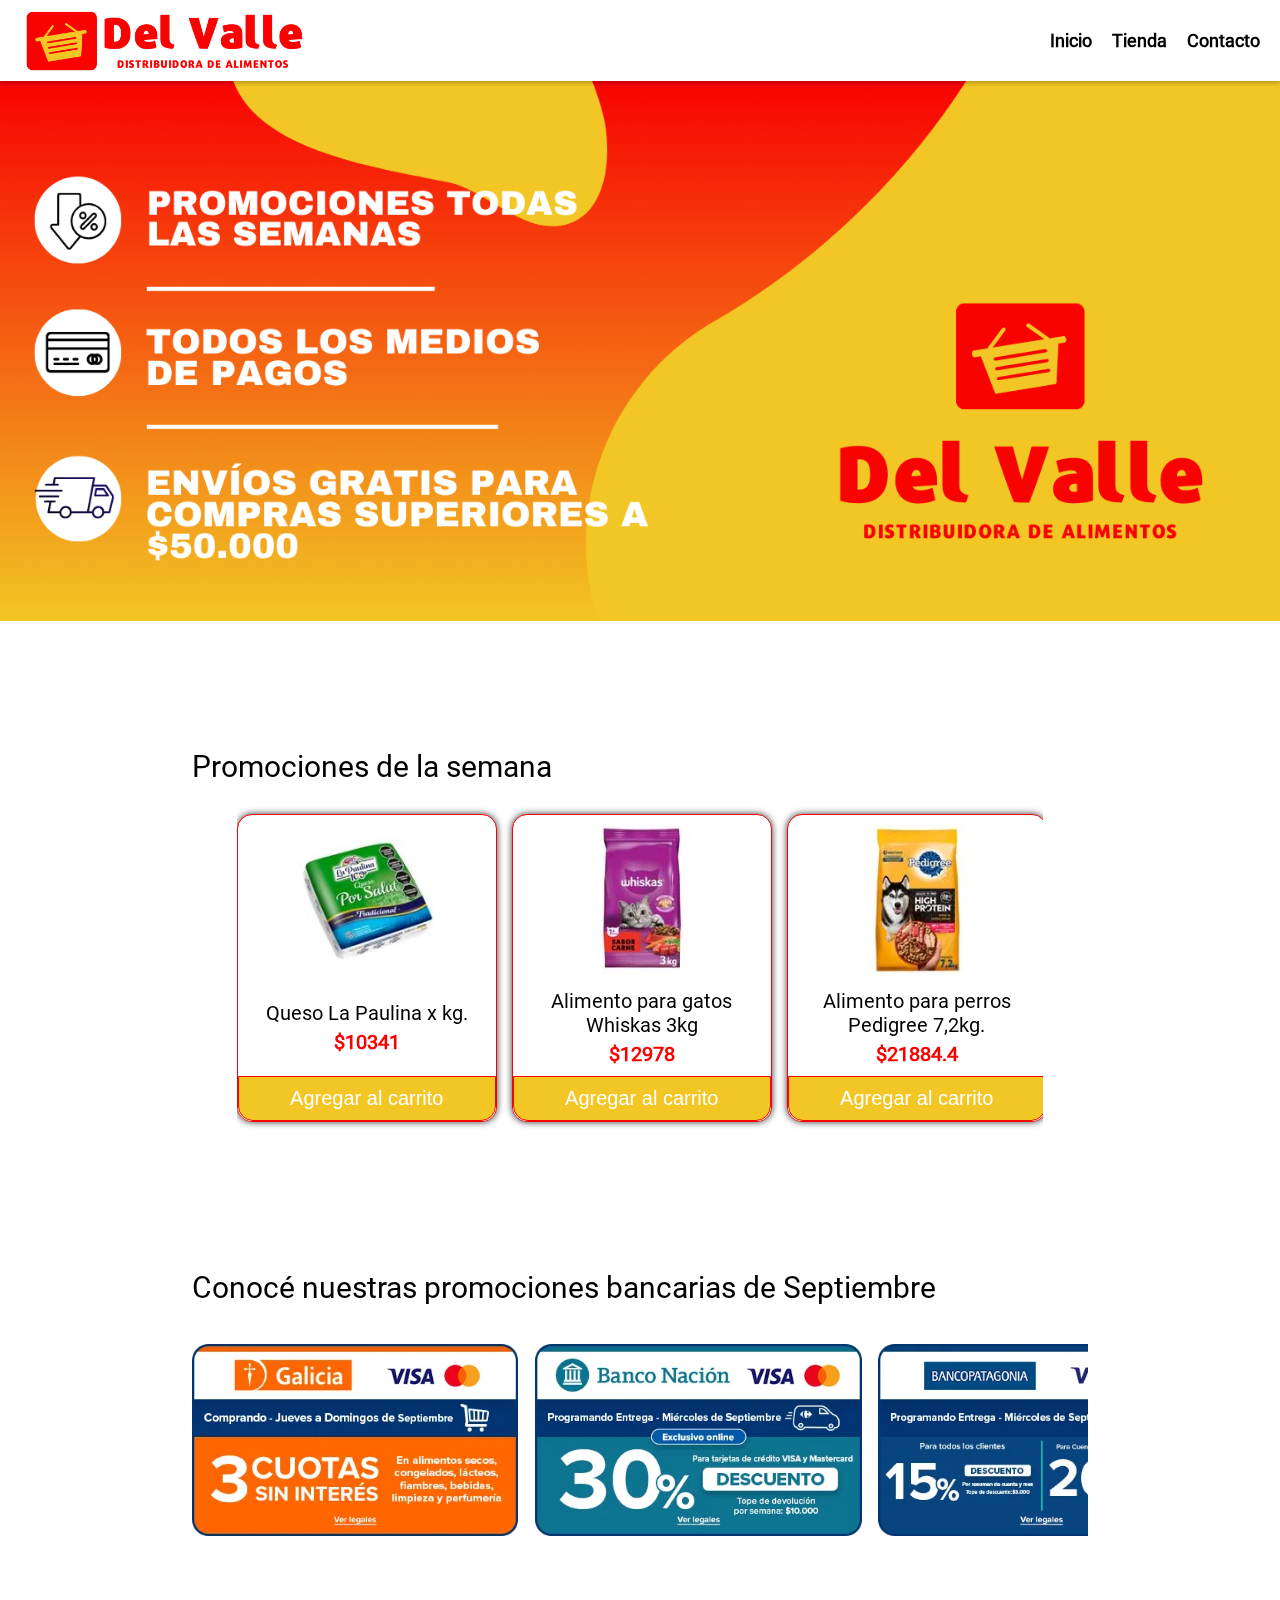
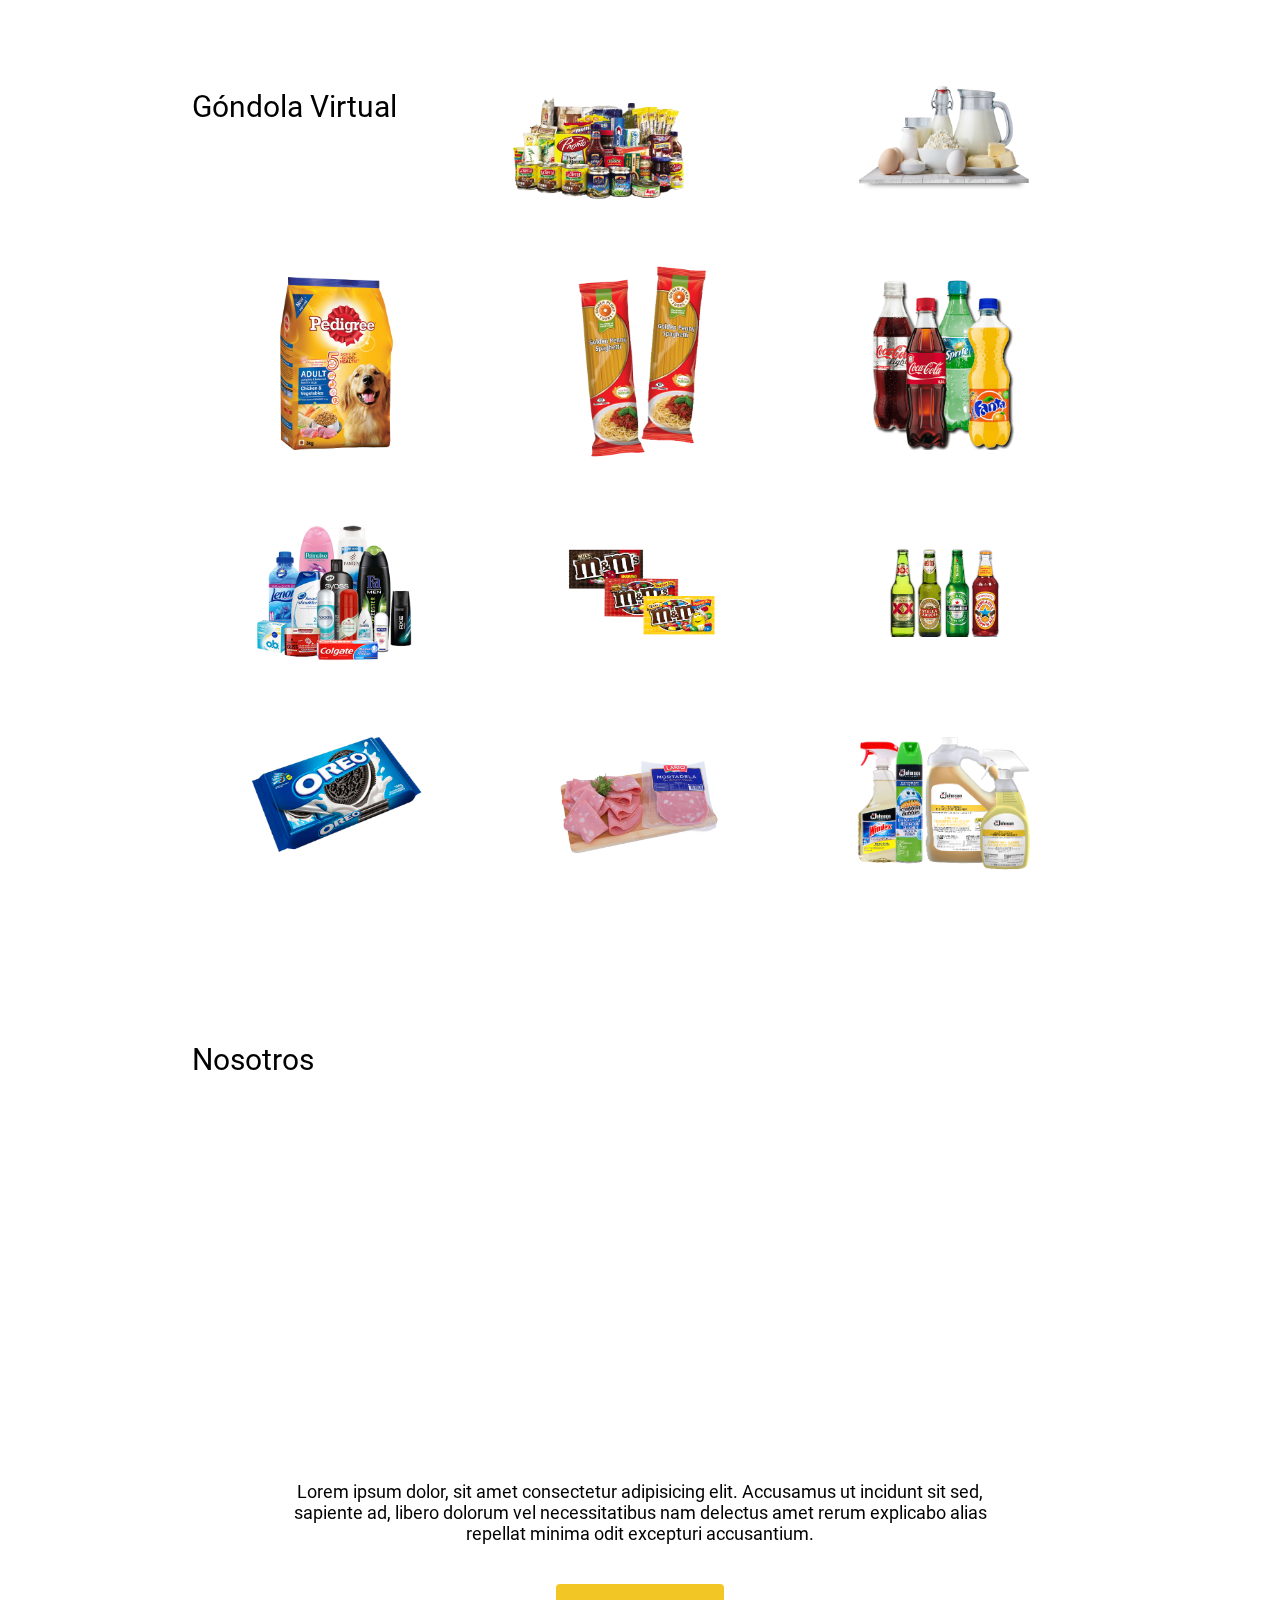
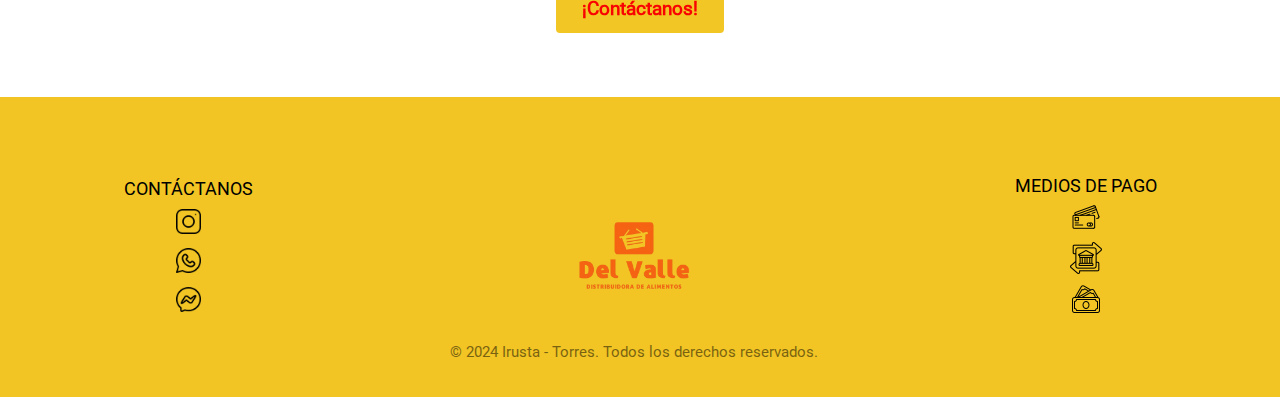
==== commit 7eb15cda: "Se agrega en el nav 'inicio'" ====
--- a/index.html
+++ b/index.html
@@ -17,6 +17,7 @@
 
         <nav>
             <ul>
+                <li><a class="enlace-nav" href="./index.html">Inicio</a></li>
                 <li><a class="enlace-nav" href="./tienda/index.html">Tienda</a></li>
                 <li><a class="enlace-nav" href="./contacto/index.html">Contacto</a></li>
             </ul>
@@ -50,103 +51,6 @@
 
             </div>
 
-            <!-- <div class="promociones-contenedor">
-
-                <article class="card">
-                    <div class="producto-imagen">
-                        <img src="./assets/image/gondola/img/al205216-170-170.webp" alt="Harina Cañuelas"
-                            loading="lazy">
-                    </div>
-                    <div class="producto-info">
-                        <span>Harina Cañuelas 1kg.</span>
-                        <span>$769,00</span>
-                    </div>
-                    <div class="btn">
-                        <button type="button">Agregar al carrito</button>
-                    </div>
-                </article>
-
-                <article class="card">
-                    <div class="producto-imagen">
-                        <img src="./assets/image/gondola/img/fi308184-170-170.webp" alt="Mortadela Paladini"
-                            loading="lazy">
-                    </div>
-                    <div class="producto-info">
-                        <span>Mortadela Paladini feteadas 200g.</span>
-                        <span>$2.850,00</span>
-                    </div>
-                    <div class="btn">
-                        <button type="button">Agregar al carrito</button>
-                    </div>
-                </article>
-
-                <article class="card">
-                    <div class="producto-imagen">
-                        <img src="./assets/image/gondola/img/a226772-170-170.webp" alt="Fernet Branca" loading="lazy">
-                    </div>
-                    <div class="producto-info">
-                        <span>Fernet Branca 750ml</span>
-                        <span>$10.000,00</span>
-                    </div>
-                    <div class="btn">
-                        <button type="button">Agregar al carrito</button>
-                    </div>
-                </article>
-
-                <article class="card">
-                    <div class="producto-imagen">
-                        <img src="./assets/image/gondola/img/al318039-170-170.webp" alt="Arroz Gallo" loading="lazy">
-                    </div>
-                    <div class="producto-info">
-                        <span>Arroz Gallo oro 1kg.</span>
-                        <span>$2.850,00</span>
-                    </div>
-                    <div class="btn">
-                        <button type="button">Agregar al carrito</button>
-                    </div>
-                </article>
-
-                <article class="card">
-                    <div class="producto-imagen">
-                        <img src="./assets/image/gondola/img/lac366327-170-170.webp" alt="Manteca Tonadita"
-                            loading="lazy">
-                    </div>
-                    <div class="producto-info">
-                        <span>Manteca Tonadita 200g</span>
-                        <span>$2.700,00</span>
-                    </div>
-                    <div class="btn">
-                        <button type="button">Agregar al carrito</button>
-                    </div>
-                </article>
-
-                <article class="card">
-                    <div class="producto-imagen">
-                        <img src="./assets/image/gondola/img/lac527487-170-170.webp" alt="CasamCrem" loading="lazy">
-                    </div>
-                    <div class="producto-info">
-                        <span>Queso crema Casancrem 500g</span>
-                        <span>$3.950,20</span>
-                    </div>
-                    <div class="btn">
-                        <button type="button">Agregar al carrito</button>
-                    </div>
-                </article>
-
-                <article class="card">
-                    <div class="producto-imagen">
-                        <img src="./assets/image/gondola/img/a273585-170-170.webp" alt="Vino Novecento" loading="lazy">
-                    </div>
-                    <div class="producto-info">
-                        <span>Vino tinto malbec Novecento 750cc</span>
-                        <span>$3.950,00</span>
-                    </div>
-                    <div class="btn">
-                        <button type="button">Agregar al carrito</button>
-                    </div>
-                </article>
-
-            </div> -->
         </section>
 
         <section>
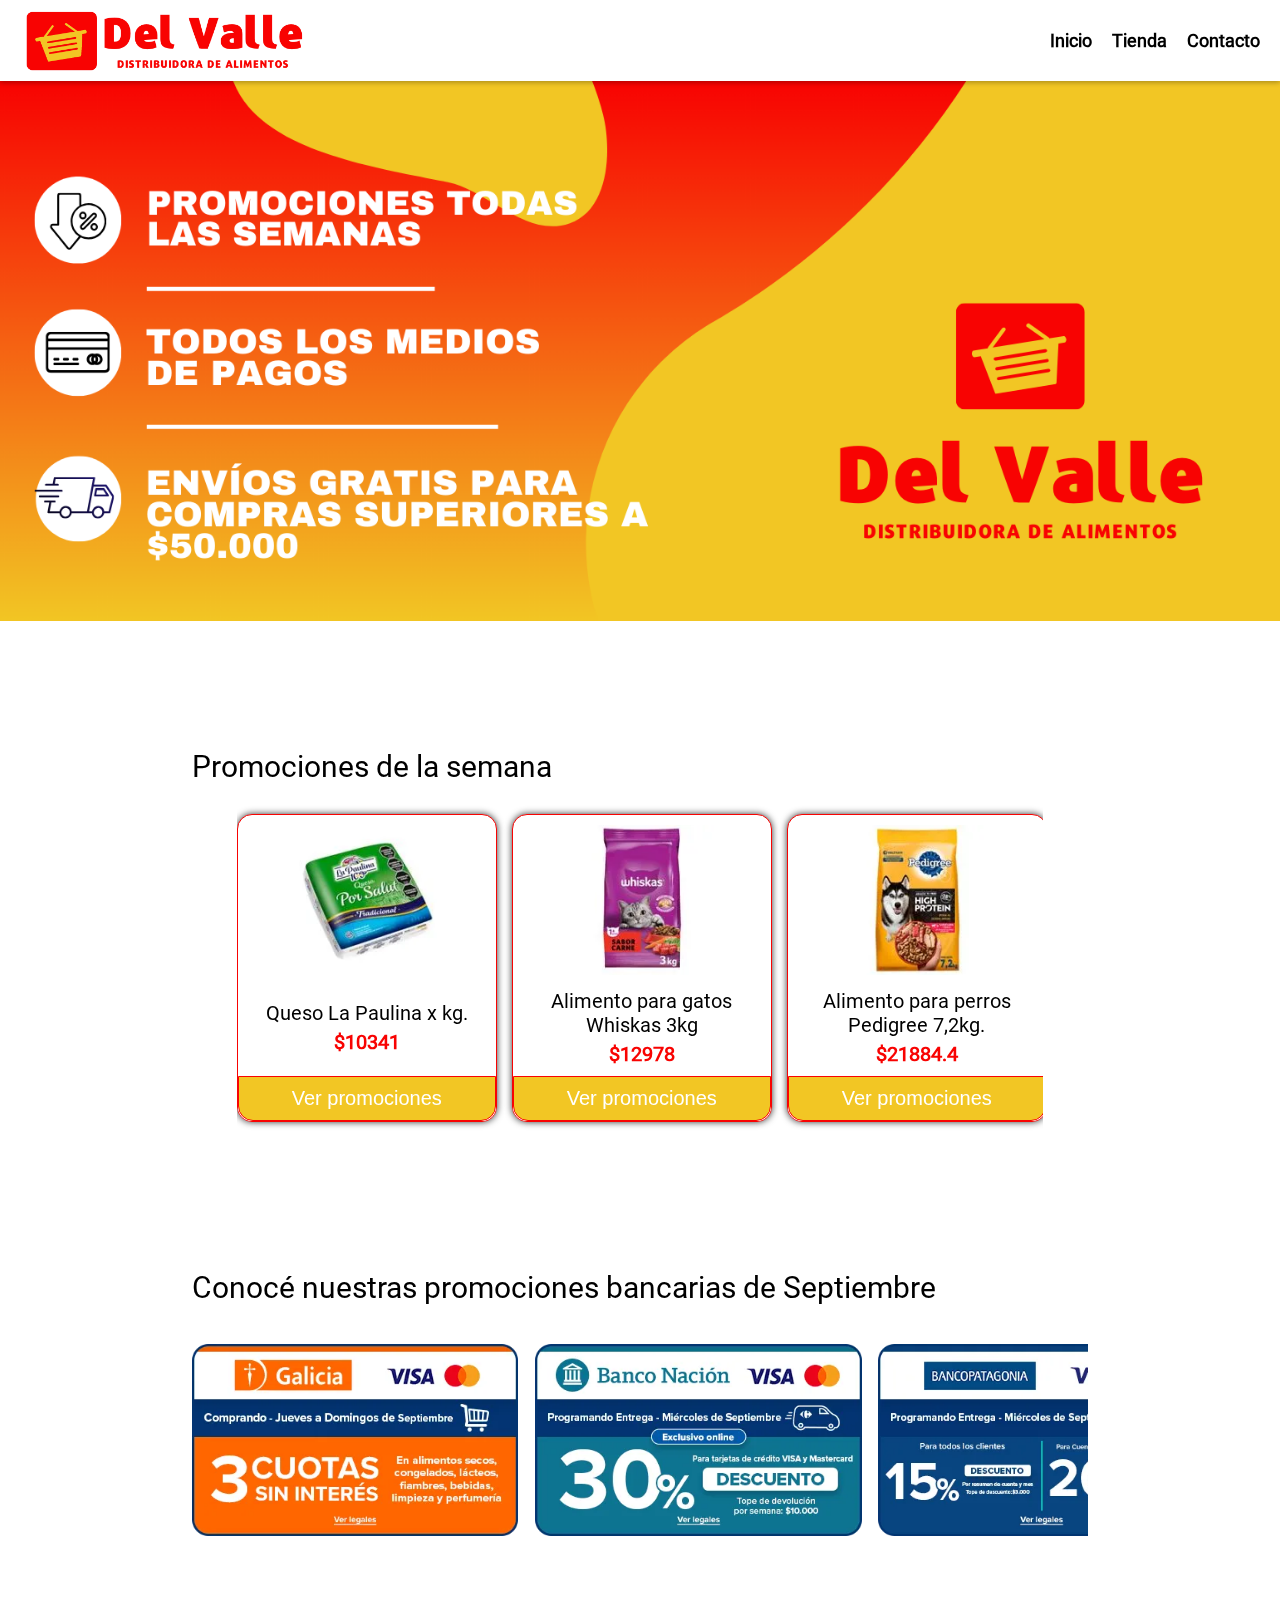
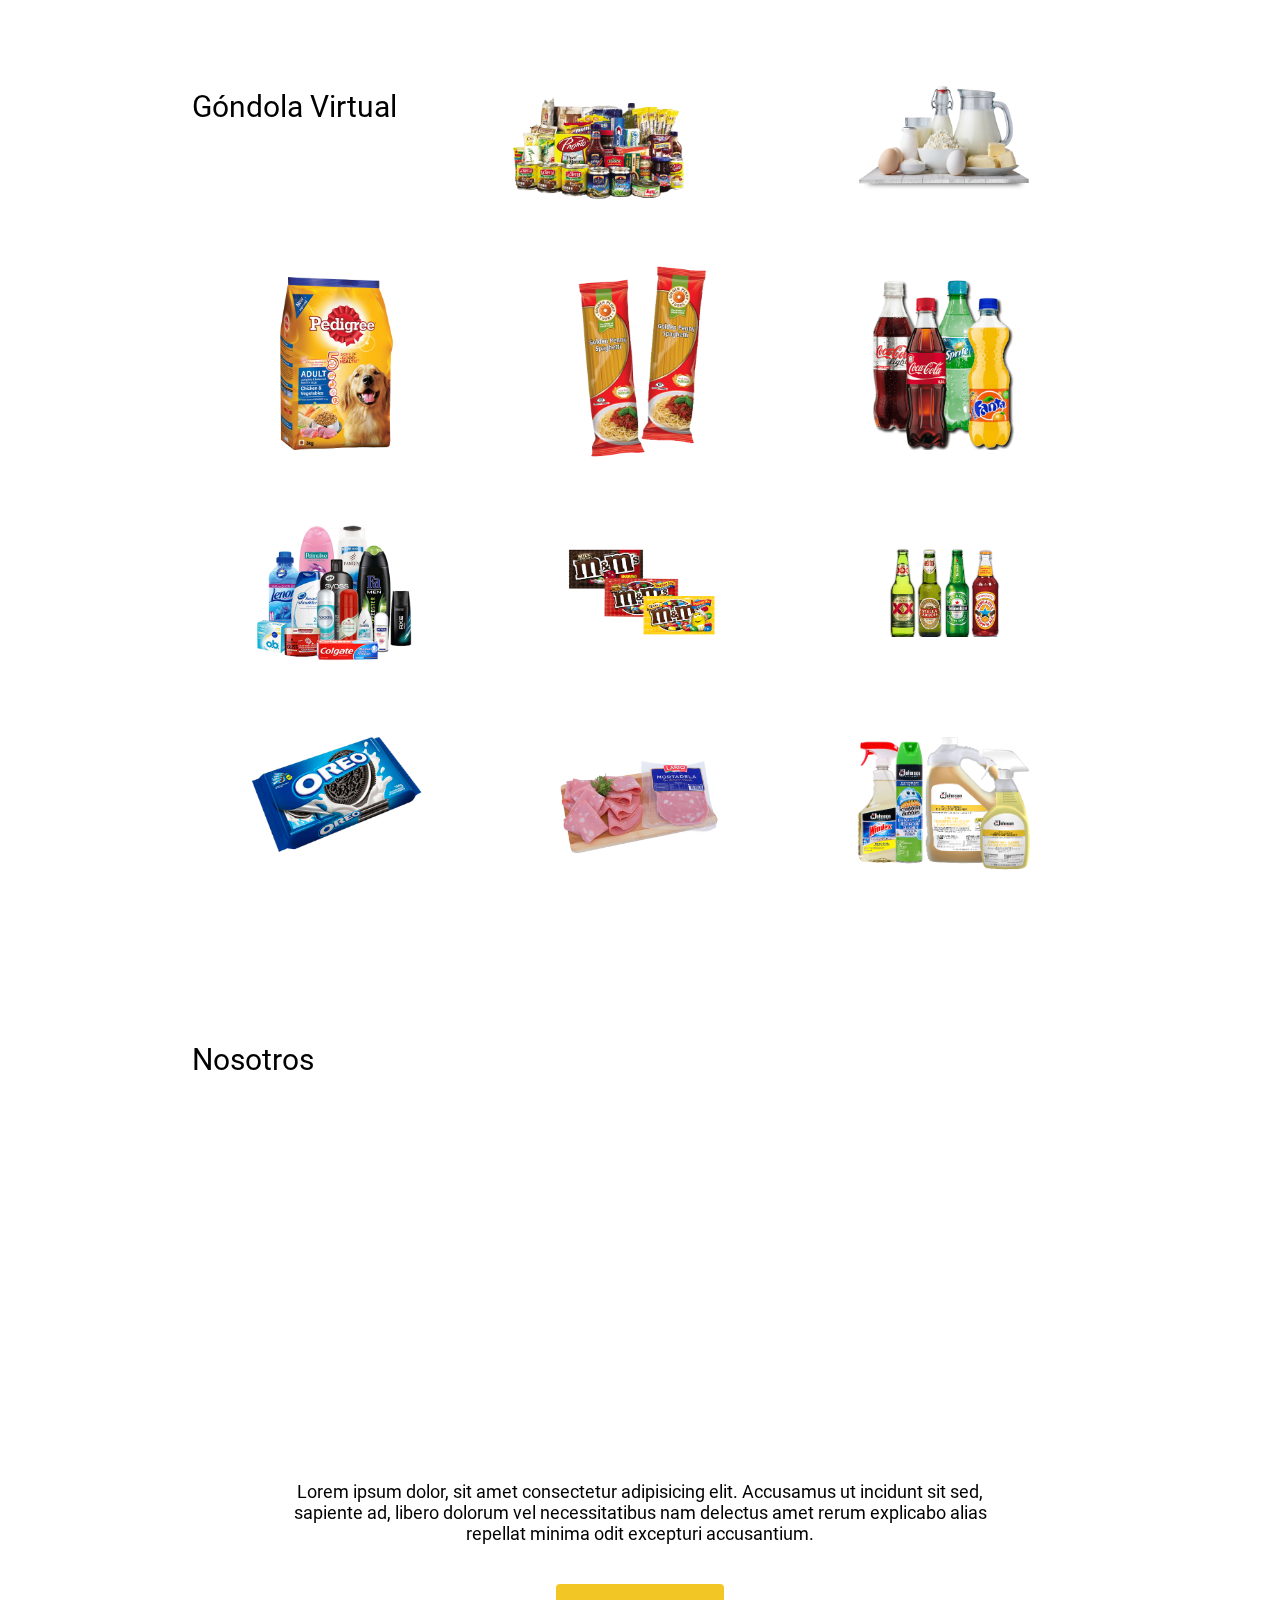
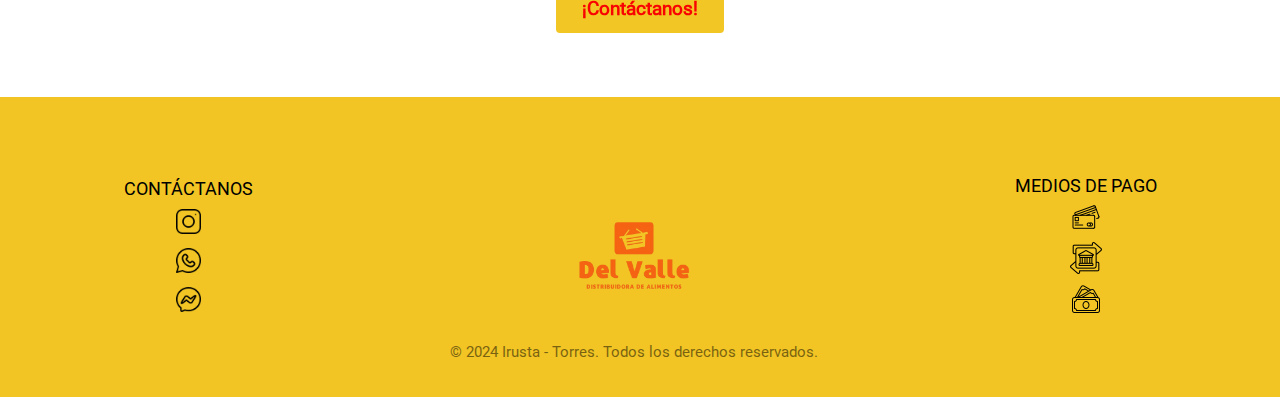
==== commit 3b285a82: "Se cambia texto de btn de promociones del index" ====
--- a/index.html
+++ b/index.html
@@ -45,7 +45,7 @@
                         <span>$000</span>
                     </div>
                     <div class="btn">
-                        <button type="button">Agregar al carrito</button>
+                        <button type="button">Ver promociones</button>
                     </div>
                 </article>
 
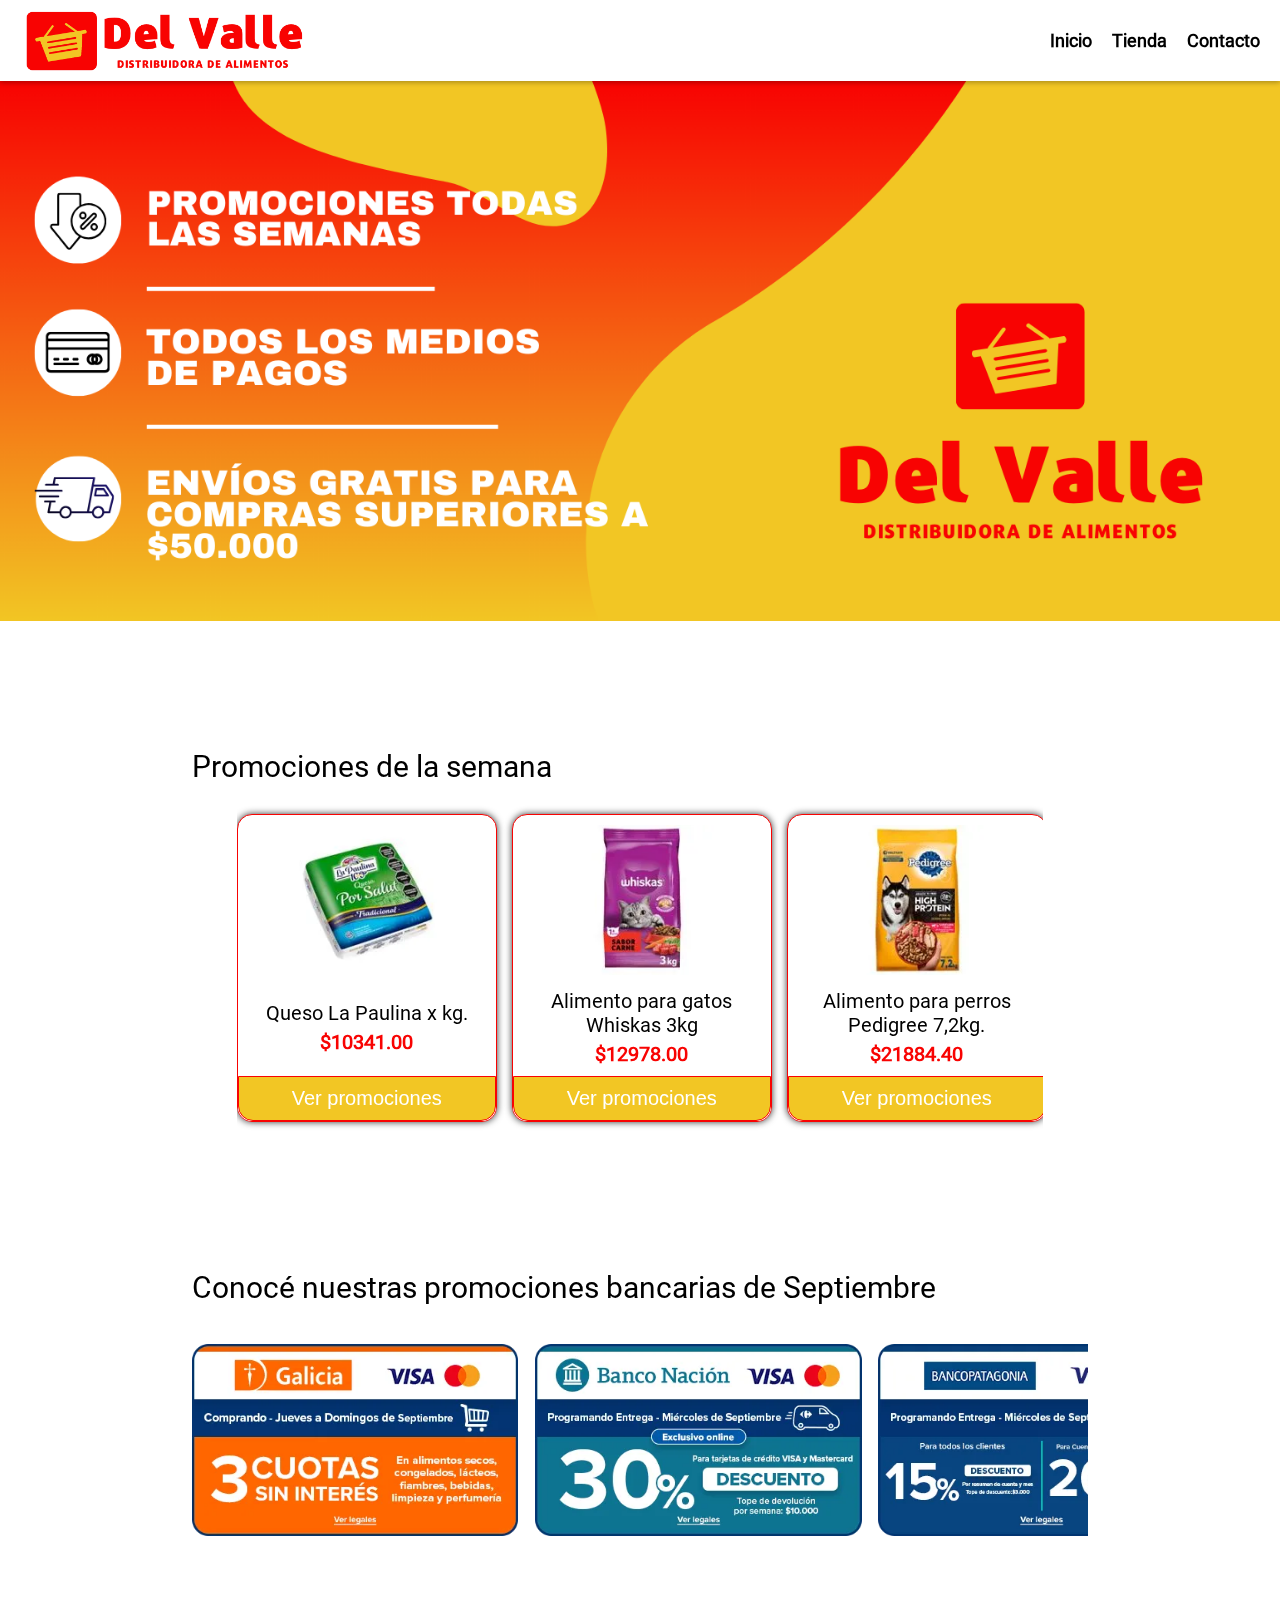
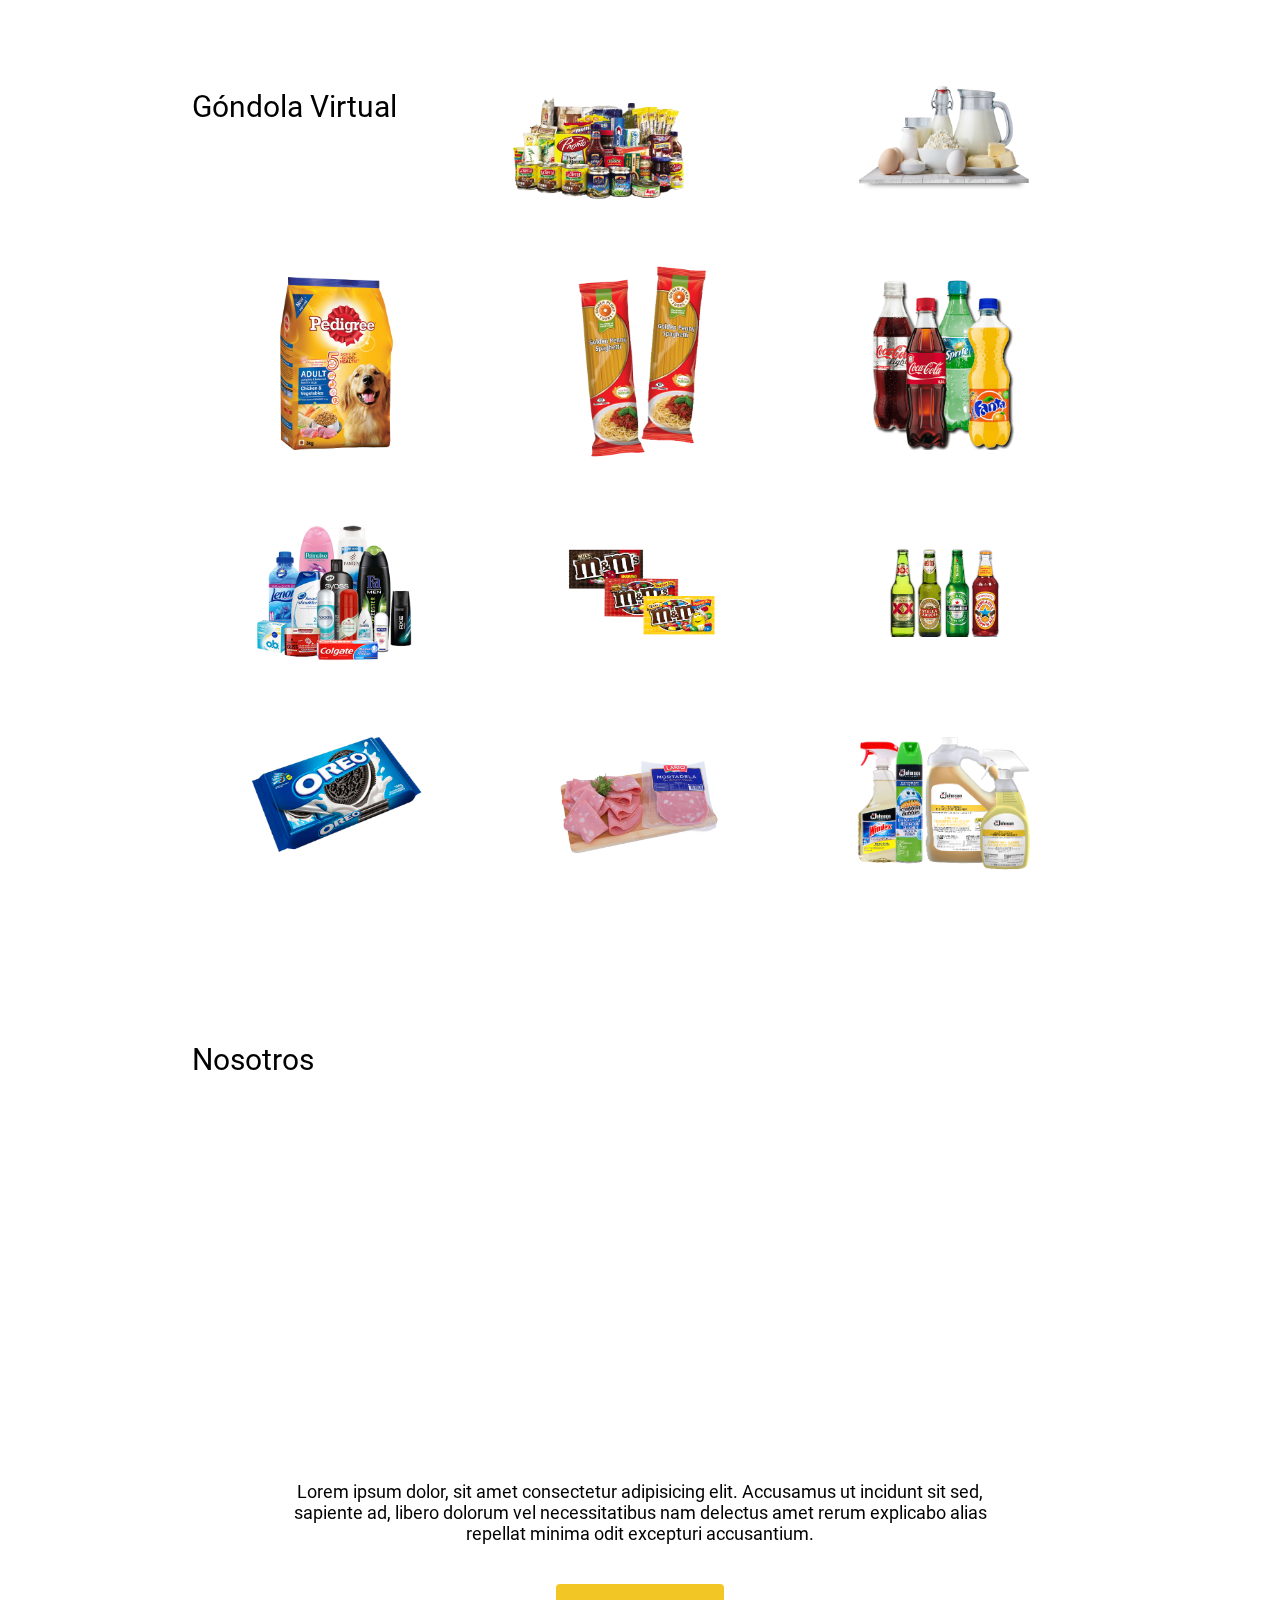
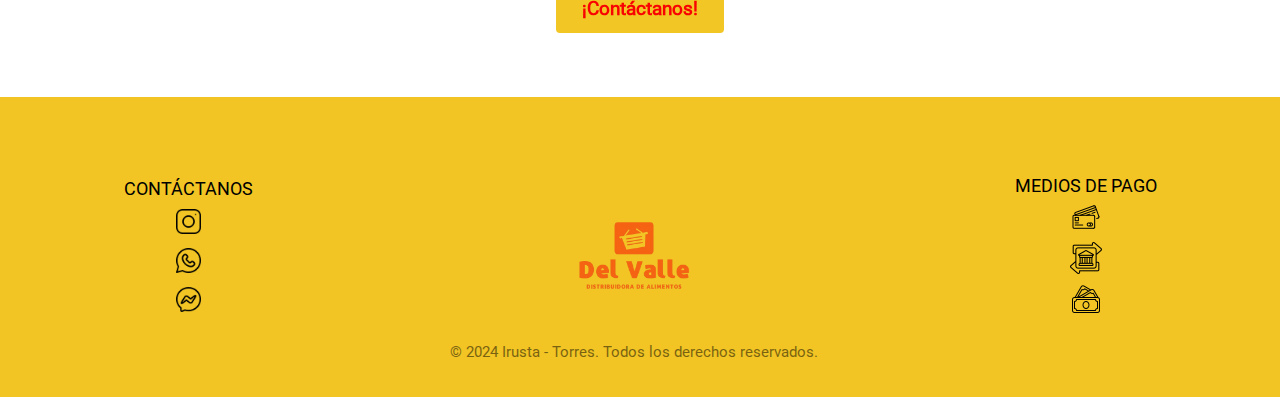
==== commit c3c90316: "Se conecta promociones del index con promociones de tienda/index" ====
--- a/index.html
+++ b/index.html
@@ -45,7 +45,9 @@
                         <span>$000</span>
                     </div>
                     <div class="btn">
-                        <button type="button">Ver promociones</button>
+                        <a href="./tienda/index.html#promociones-semana">
+                            <button type="button">Ver promociones</button>
+                        </a>
                     </div>
                 </article>
 
